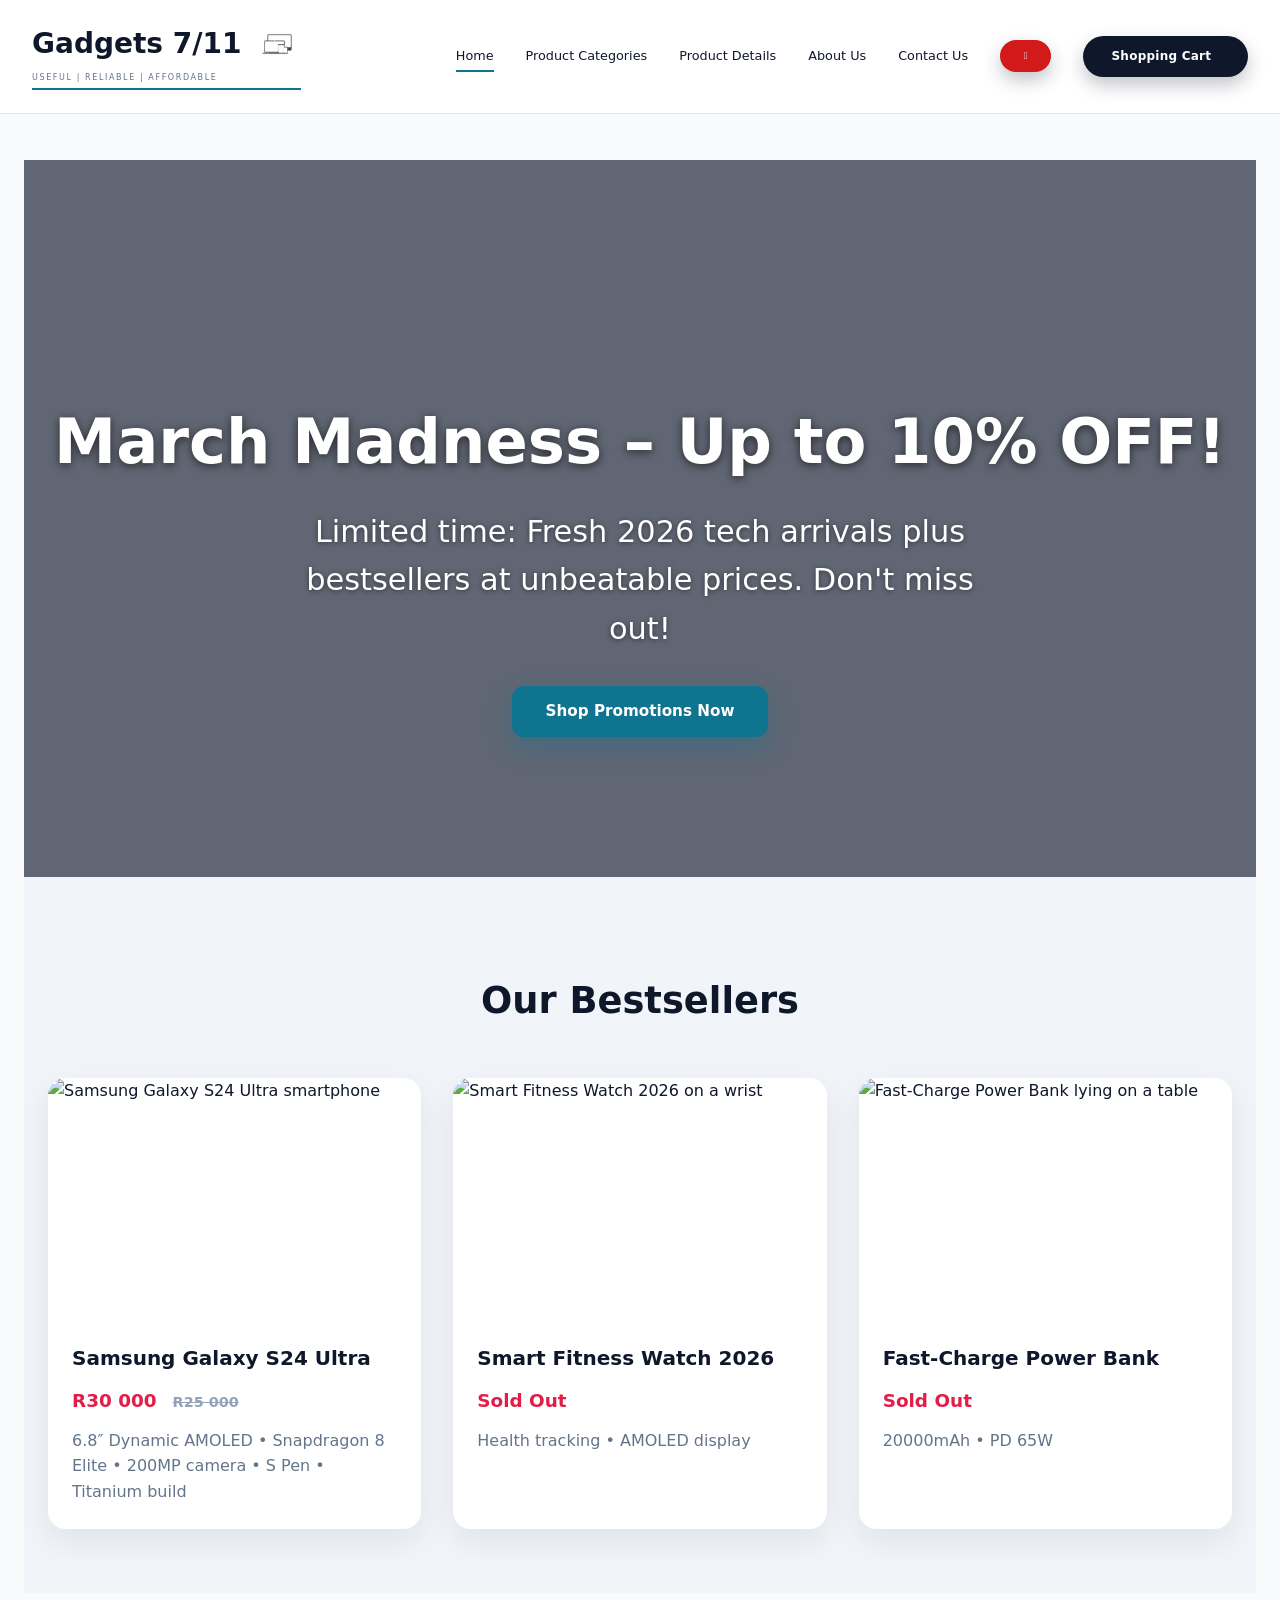
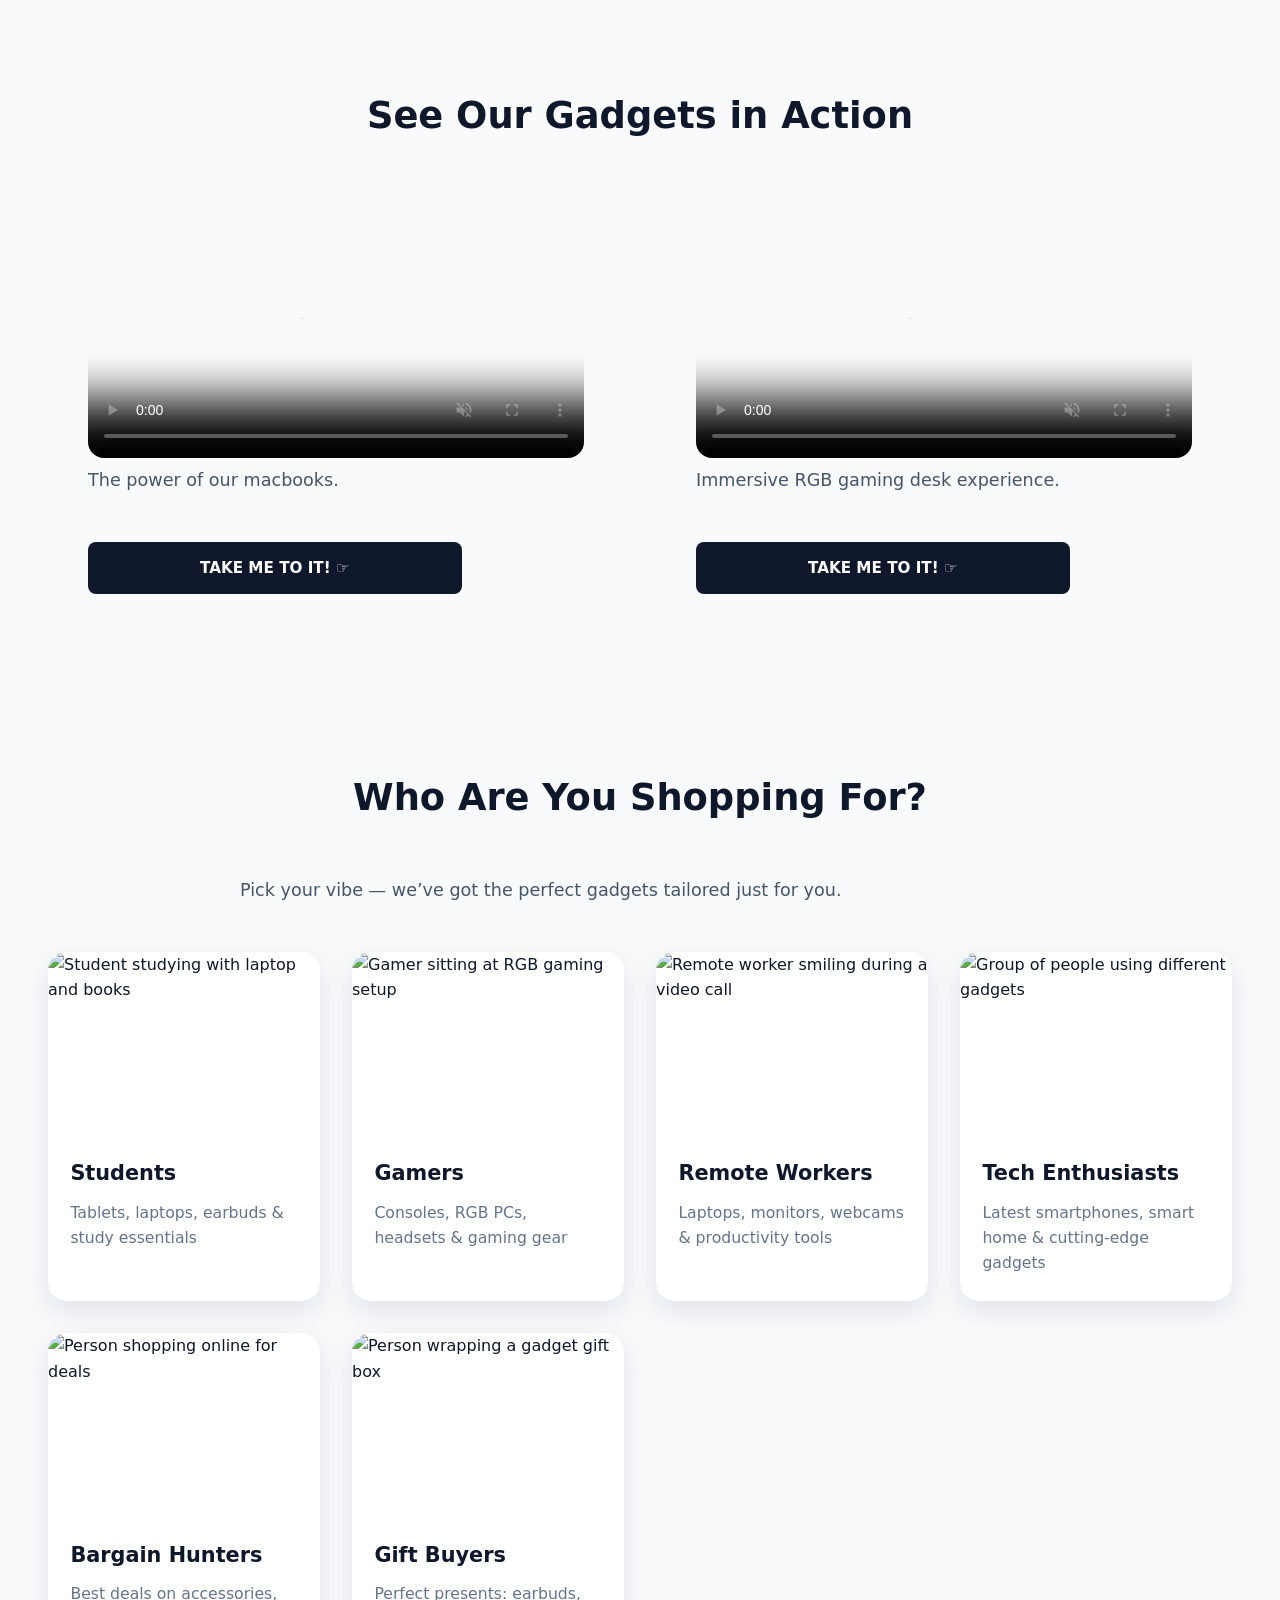
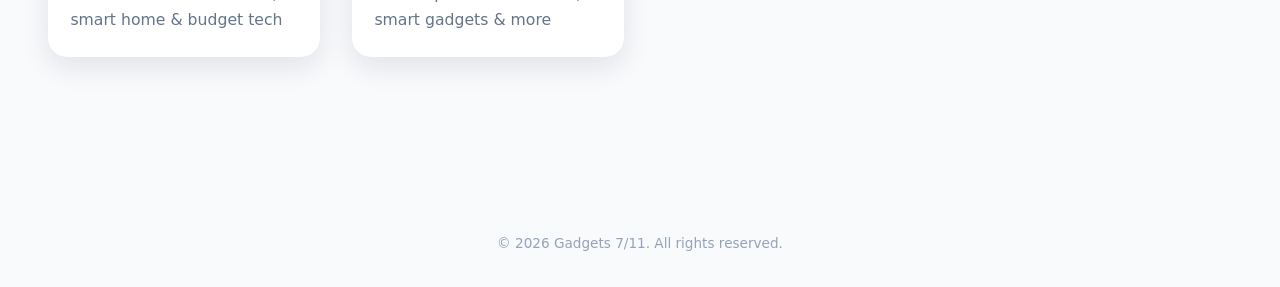
==== index.html @ 29987f08 "fixed minor inconsitencies pointer out by the tutor" ====
<!DOCTYPE html>
<html lang="en">
<head>
    <meta charset="UTF-8">
    <meta name="viewport" content="width=device-width, initial-scale=1.0">
    <title>Gadgets 7/11 - Home</title>
    <link rel="stylesheet" href="styles.css">
    <link rel="stylesheet" href="https://cdnjs.cloudflare.com/ajax/libs/font-awesome/7.0.1/css/all.min.css" crossorigin="anonymous" referrerpolicy="no-referrer" />
</head>
<body class="page-with-fixed-header">

    <!-- Header with styled navigation -->
    <header class="site-header">
        <div class="site-header-inner">
            <div>
                <a href="index.html" class="nav-link nav-link--active">
                <h1 class="logo-title">
                    Gadgets 7/11
                    <img src="—Pngtree—gadget icon graphic design template_3790049.png" 
                         alt="Gadgets 7/11 logo" 
                         class="logo">
                </h1>
                <p class="logo-tagline">
                    USEFUL | RELIABLE | AFFORDABLE
                </p>
                </a>
            </div>

            <nav class="main-nav">
                <a href="index.html" class="nav-link nav-link--active">
                    Home
                </a>
                <a href="productcat.html" class="nav-link">
                    Product Categories
                </a>
                <a href="productdetails.html" class="nav-link">
                    Product Details
                </a>
                <a href="aboutus.html" class="nav-link">
                    About Us
                </a>
                <a href="contactus.html" class="nav-link">
                    Contact Us
                </a>
                <a  href="wishlist.html" class="nav-link nav-link--secondary"><i class="fa-solid fa-heart wishlist-heart active"></i>&nbsp;&nbsp;
               </a>
                <a href="shoppingcart.html" class="nav-link nav-link--primary">
                    Shopping Cart <i class="fa-solid fa-cart-shopping"></i>
                </a>
             
            </nav>
        </div>
    </header>

    <main>
        <!-- Hero Banner – March Madness Promotion -->
        <section class="hero">
            <h1 class="hero-title">
                March Madness – Up to 10% OFF!
            </h1>
            <p class="hero-text">
                Limited time: Fresh 2026 tech arrivals plus bestsellers at unbeatable prices. Don't miss out!
            </p>
            <a href="productcat.html" class="btn btn-primary">
                Shop Promotions Now
            </a>
        </section>

        <!-- Bestsellers Section -->
        <section class="section section--muted" aria-labelledby="bestsellers-heading">
            <div class="page-centered">
                <h2 id="bestsellers-heading" class="section-title">
                    Our Bestsellers
                </h2>

                <div class="card-grid">
                    <!-- Samsung Galaxy S24 Ultra -->
                    <a href="productdetails.html#smartphones-tablets" class="product-card">
                        <div class="product-card__image">
                            <img src="https://images.unsplash.com/photo-1610945415295-d9bbf067e59c?w=800" 
                                 alt="Samsung Galaxy S24 Ultra smartphone">
                        </div>
                        <div class="product-card__body">
                            <h3 class="product-card__title">Samsung Galaxy S24 Ultra</h3>
                            <p class="product-card__price">
                                R30 000 <span>R25 000</span>
                            </p>
                            <p class="description">6.8″ Dynamic AMOLED • Snapdragon 8 Elite • 200MP camera • S Pen • Titanium build</p>
                        </div>
                    </a>

                    <!-- Smart Fitness Watch 2026 -->
                    <a href="productdetails.html#smartphones-tablets" class="product-card">
                        <div class="product-card__image">
                            <img src="https://cdn.thewirecutter.com/wp-content/media/2025/11/BEST-SMARTWATCHES-3x2-1.jpg?auto=webp&quality=75&crop=16:9,smart&width=1024" 
                                 alt="Smart Fitness Watch 2026 on a wrist">
                        </div>
                        <div class="product-card__body">
                            <h3 class="product-card__title">Smart Fitness Watch 2026</h3>
                            <p class="product-card__price">Sold Out</p>
                            <p class="description">Health tracking • AMOLED display</p>
                        </div>
                    </a>

                    <!-- Fast-Charge Power Bank -->
                    <a href="productdetails.html#ComputerAcc" class="product-card">
                        <div class="product-card__image">
                            <img src="https://m.media-amazon.com/images/I/41573wzaT3L.jpg_BO30,255,255,255_UF750,750_SR1910,1000,0,C_QL100_.jpg" 
                                 alt="Fast-Charge Power Bank lying on a table">
                        </div>
                        <div class="product-card__body">
                            <h3 class="product-card__title">Fast-Charge Power Bank</h3>
                            <p class="product-card__price">Sold Out</p>
                            <p class="description">20000mAh • PD 65W</p>
                        </div>
                    </a>
                </div>
            </div>
        </section>

        <!-- Home page videos s-->
        <section class="section" aria-labelledby="videos-heading">
            <div class="page-centered">
                <h2 id="videos-heading" class="section-title">See Our Gadgets in Action</h2>
                <div class="home-videos">
                    <figure>
                        <video controls autoplay muted poster="media/Screenshot 2026-03-13 at 11.58.54.png">
                            <source src="media/videoplayback.mp4" type="video/mp4">
                            Your browser does not support the video tag.
                        </video>
                        <figcaption class="cap-description">
                            The power of our macbooks.
                        </figcaption>

                          <a href="productdetails.html#ComputerAcc" class="btn btn-dark">TAKE ME TO IT! &#9758</a>
                      
                    </figure>

                    <figure>
                        <video controls autoplay muted poster="media/Screenshot 2026-03-13 at 13.06.23.png">
                            <source src="media/Gaming Setup _ Room Tour! - 2023 - Ultimate Small Room Setup!.mp4" type="video/mp4">
                            Your browser does not support the video tag.
                        </video>
                        <figcaption class="cap-description">
                            Immersive RGB gaming desk experience.
                        </figcaption>

                          <a href="productdetails.html#gaming" class="btn btn-dark">TAKE ME TO IT! &#9758</a>

                    </figure>
                </div>
            </div>
        </section>

        <!-- Who Are You Shopping For? -->
        <section class="section" aria-labelledby="audience-heading">
            <div class="page-centered">
                <h2 id="audience-heading" class="section-title">
                    Who Are You Shopping For?
                </h2>
                <p class="cap-description">
                    Pick your vibe — we’ve got the perfect gadgets tailored just for you.
                </p>

                <div class="audience-grid">
                    <!-- Students -->
                    <a href="productdetails.html#smartphones-tablets" class="audience-card">
                        <div class="audience-card__image">
                            <img src="https://thumbs.dreamstime.com/b/young-man-studying-reading-books-table-dorm-room-showing-victory-gesture-two-fingers-copy-space-268077621.jpg" 
                                 alt="Student studying with laptop and books">
                        </div>
                        <div class="audience-card__body">
                            <h3 class="audience-card__title">Students</h3>
                            <p class="audience-card__text">Tablets, laptops, earbuds & study essentials</p>
                        </div>
                    </a>

                    <!-- Gamers -->
                    <a href="productdetails.html#gaming" class="audience-card">
                        <div class="audience-card__image">
                            <img src="https://c8.alamy.com/comp/2JBR768/[base64].jpg" 
                                 alt="Gamer sitting at RGB gaming setup">
                        </div>
                        <div class="audience-card__body">
                            <h3 class="audience-card__title">Gamers</h3>
                            <p class="audience-card__text">Consoles, RGB PCs, headsets & gaming gear</p>
                        </div>
                    </a>

                    <!-- Remote Workers -->
                    <a href="productdetails.html#ComputerAcc" class="audience-card">
                        <div class="audience-card__image">
                            <img src="https://assets.newsweek.com/wp-content/uploads/2025/08/2217664-man-smiling-during-video-call-laptop.jpg?w=1600&quality=80&webp=1" 
                                 alt="Remote worker smiling during a video call">
                        </div>
                        <div class="audience-card__body">
                            <h3 class="audience-card__title">Remote Workers</h3>
                            <p class="audience-card__text">Laptops, monitors, webcams & productivity tools</p>
                        </div>
                    </a>

                    <!-- Tech Enthusiasts -->
                    <a href="productcat.html" class="audience-card">
                        <div class="audience-card__image">
                            <img src="https://thumbs.dreamstime.com/b/modern-gadgets-our-life-innovative-technologies-close-up-people-holding-mobile-phones-their-hands-using-72510309.jpg" 
                                 alt="Group of people using different gadgets">
                        </div>
                        <div class="audience-card__body">
                            <h3 class="audience-card__title">Tech Enthusiasts</h3>
                            <p class="audience-card__text">Latest smartphones, smart home & cutting-edge gadgets</p>
                        </div>
                    </a>

                    <!-- Bargain Hunters -->
                    <a href="productdetails.html" class="audience-card">
                        <div class="audience-card__image">
                            <img src="https://www.moneytalksnews.com/workers/images/width=1920/wp-content/uploads/2024/06/15111333/shutterstock_2442743507-scaled.jpg?s=291a71a20359be228878ae9280af3848cf173ead15a5da9ec8d0cd42fe97ee56" 
                                 alt="Person shopping online for deals">
                        </div>
                        <div class="audience-card__body">
                            <h3 class="audience-card__title">Bargain Hunters</h3>
                            <p class="audience-card__text">Best deals on accessories, smart home & budget tech</p>
                        </div>
                    </a>

                    <!-- Gift Buyers -->
                    <a href="productdetails.html" class="audience-card">
                        <div class="audience-card__image">
                            <img src="https://helios-i.mashable.com/imagery/articles/04niZvPPUTSkl0xHxSm1xnR/hero-image.fill.size_1248x702.v1734049330.jpg" 
                                 alt="Person wrapping a gadget gift box">
                        </div>
                        <div class="audience-card__body">
                            <h3 class="audience-card__title">Gift Buyers</h3>
                            <p class="audience-card__text">Perfect presents: earbuds, smart gadgets & more</p>
                        </div>
                    </a>
                </div>
            </div>
        </section>
    </main>

    <footer>
        &copy; 2026 Gadgets 7/11. All rights reserved.
    </footer>
</body>
</html>
---- styles.css ----
/* 
   Gadgets 7/11 – Global Styles (Tutorial 3)
   External CSS for layout, typography, navigation, product grids,
   wishlist prototype and contact form.
*/

/* ---------- Base layout & typography ---------- */

*,
*::before,
*::after {
  box-sizing: border-box;
}

/* --------- Wishlist Styling -------------------*/
.heart{
  font-size: 28px; 
  color: red; 
  cursor: pointer;
}
/*<a class="heart">
               
               </a>*/


body {
  margin: 0;
  padding: 0;
  font-family: "Manrope", -apple-system, BlinkMacSystemFont, system-ui,
    sans-serif;
  background-color: #f8fafc;
  color: #0f172a;
  line-height: 1.6;
}

img {
  max-width: 100%;
  display: block;
}

a {
  color: inherit;
}

main {
  padding: 4rem 1.5rem 5rem;
}

.page-centered {
  max-width: 1280px;
  margin: 0 auto;
}

/* ---------- Header & navigation ---------- */


.site-header {
  position: fixed;
  top: 0;
  left: 0;
  right: 0;
  background: rgba(255, 255, 255, 0.94);
  backdrop-filter: blur(12px);
  -webkit-backdrop-filter: blur(12px);
  border-bottom: 1px solid #e2e8f0;
  z-index: 1000;
}

.site-header-inner {
  max-width: 1280px;
  margin: 0 auto;
  padding: 1.25rem 2rem;
  display: flex;
  justify-content: space-between;
  align-items: center;
}

.logo{
  height:48px;
}

.logo-title {
  display: flex;
  align-items: center;
  gap: 0.75rem;
  margin: 0;
  font-size: 1.75rem;
}

.logo-tagline {
  font-size: 0.50rem;
  color: #64748b;
  letter-spacing: 0.2em;
  font-weight: 500;
  margin-top: 0.25rem;
}

.main-nav {
  display: flex;
  align-items: center;
  gap: 2rem;
}

.nav-link {
  position: relative;
  text-decoration: none;
  font-weight: 400;
  font-size: 0.80rem;
  color: #0f172a;
  transition: color 0.25s ease;
}

.nav-link::after {
  content: "";
  position: absolute;
  left: 0;
  bottom: -0.35rem;
  width: 0;
  height: 2px;
  background: #0e7490;
  transition: width 0.25s ease;
}

.nav-link:hover {
  color: #0e7490;
}

.nav-link:hover::after,
.nav-link--active::after {
  width: 100%;
}

.nav-link--primary {
  padding: 0.7rem 1.8rem;
  border-radius: 999px;
  background: #0f172a;
  color: #ffffff;
  font-weight: 600;
  font-size: 12px;
  letter-spacing: 0.02em;
  display: inline-flex;
  align-items: center;
  text-decoration: none;
  box-shadow: 0 8px 18px rgba(15, 23, 42, 0.25);
}

.nav-link--primary i {
  margin-left: 0.5rem;
}

.nav-link--primary:hover {
  background: #020617;
}

.page-with-fixed-header {
  padding-top: 96px;
}


.nav-link--secondary {
  padding: 0.5rem 1rem 0.5rem 1rem;
  border-radius: 999px;
  background: rgb(211, 26, 26);
  color: #ffffff;
  font-weight: 600;
  font-size: 10px;
  align-items: center;
  text-decoration: none;
  box-shadow: 0 8px 18px rgba(15, 23, 42, 0.25);
}

.nav-link--secondary i {
  margin-left: 0.5rem;
}

.nav-link--secondary:hover {
  background:rgb(255, 126, 126) ;
}

.page-with-fixed-header {
  padding-top: 96px;
}
/* ---------- Buttons & badges ---------- */

.btn {
  display: inline-block;
  padding: 0.85rem 2.1rem;
  border-radius: 0.75rem;
  border: none;
  font-weight: 600;
  font-size: 0.95rem;
  cursor: pointer;
  text-decoration: none;
  transition: background 0.25s ease, transform 0.15s ease,
    box-shadow 0.25s ease;
}

.btn-primary {
  background: #0e7490;
  color: #ffffff;
  box-shadow: 0 10px 24px rgba(14, 116, 144, 0.4);
}

.btn-primary:hover {
  background: #0369a1;
  transform: translateY(-1px);
}

.btn-secondary {
  background: #0f172a;
  color: #ffffff;
}

.btn-secondary:hover {
  background: #020617;
}

/* ---------- Home page: hero, bestsellers, audience ---------- */

.description{
  color:#64748b;
  margin:0;
}

.cap-description{
  font-size:1.1rem;
   color:#475569; 
   margin-bottom:3rem; 
   max-width:800px; 
   margin-left:auto; 
   margin-right:auto;

}

.hero {
  text-align: center;
  color: #ffffff;
  padding: 180px 1.6rem 140px;
  background: linear-gradient(rgba(15, 23, 42, 0.65), rgba(15, 23, 42, 0.65)),
  
    url("https://thumbs.dreamstime.com/b/futuristic-digital-shopping-concept-neon-percent-symbol-high-tech-store-image-generated-using-ai-402619618.jpg")
      center / cover no-repeat;
}

.hero-title {
  font-size: 3.9rem;
  margin-bottom: 1rem;
  font-weight: 800;
  text-shadow: 0 2px 10px rgba(0, 0, 0, 0.6);
}

.hero-text {
  max-width: 44rem;
  margin: 0 auto 2rem;
  font-size: 1.9rem;
  text-shadow: 0 1px 5px rgba(0, 0, 0, 0.5);
}

.section {
  padding: 4rem 1.5rem;
}

.section--muted {
  background: #f1f5f9;
}

.section-title {
  font-size: 2.3rem;
  text-align: center;
  margin-bottom: 3rem;
  font-weight: 700;
}

.card-grid {
  display: grid;
  grid-template-columns: repeat(auto-fit, minmax(260px, 1fr));
  gap: 2rem;
}

.product-card {
  background: #ffffff;
  border-radius: 1.1rem;
  overflow: hidden;
  box-shadow: 0 12px 32px rgba(15, 23, 42, 0.08);
  display: flex;
  flex-direction: column;
  text-decoration: none;
  color: inherit;
  transition: transform 0.3s ease, box-shadow 0.3s ease;
}

.product-card:hover {
  transform: translateY(-6px);
  box-shadow: 0 18px 40px rgba(15, 23, 42, 0.18);
}

.product-card__image {
  height: 240px;
  overflow: hidden;
}

.product-card__image img {
  width: 100%;
  height: 100%;
  object-fit: cover;
  transition: transform 0.35s ease;
}

.product-card:hover .product-card__image img {
  transform: scale(1.05);
}

.product-card__body {
  padding: 1.5rem;
}

.product-card__title {
  font-size: 1.25rem;
  margin: 0 0 0.5rem;
}

.product-card__price {
  padding: bottom(50rem);
  font-size: 1.15rem;
  color: #e11d48;
  font-weight: 700;
  margin: 0.75rem 0;
}

.product-card__price span {
  text-decoration: line-through;
  color: #94a3b8;
  margin-left: 0.6rem;
  font-size: 0.9rem;
}

.audience-grid {
  display: grid;
  grid-template-columns: repeat(auto-fit, minmax(260px, 1fr));
  gap: 2rem;
}

.audience-card {
  background: #ffffff;
  border-radius: 1.2rem;
  overflow: hidden;
  box-shadow: 0 10px 28px rgba(15, 23, 42, 0.1);
  text-decoration: none;
  color: inherit;
  display: block;
  transition: transform 0.3s ease, box-shadow 0.3s ease;
}

.audience-card:hover {
  transform: translateY(-4px);
  box-shadow: 0 18px 40px rgba(15, 23, 42, 0.18);
}

.audience-card__image {
  height: 180px;
  overflow: hidden;
}

.audience-card__image img {
  width: 100%;
  height: 100%;
  object-fit: cover;
  transition: transform 0.35s ease;
}

.audience-card:hover .audience-card__image img {
  transform: scale(1.05);
}

.audience-card__body {
  padding: 1.6rem 1.4rem;
}

.audience-card__title {
  margin: 0 0 0.6rem;
  font-size: 1.3rem;
  color: #0f172a;
}

.audience-card__text {
  margin: 0;
  font-size: 0.98rem;
  color: #64748b;
}

/* ---------- Home page videos ---------- */

.home-videos {
  display: grid;
  grid-template-columns: repeat(auto-fit, minmax(320px, 1fr));
  gap: 2rem;
}

.home-videos video {
  width: 100%;
  border-radius: 1rem;
}

/* ---------- Product category & details grids ---------- */

.category-grid,
.product-detail-grid {
  display: grid;
  grid-template-columns: repeat(auto-fit, minmax(280px, 1fr));
  gap: 1.8rem;
}

/* ---------- Wishlist prototype ---------- */

.wishlist {
  margin-top: 3rem;
  padding: 2rem;
  border-radius: 1.2rem;
  background: #eff6ff;
  border: 1px solid #bfdbfe;
}

.wishlist h2 {
  margin-top: 0;
  margin-bottom: 0.75rem;
}

.wishlist p {
  margin-top: 0;
  margin-bottom: 1.2rem;
  color: #475569;
  font-size: 0.97rem;
}

.wishlist-list {
  list-style: none;
  padding: 0;
  margin: 0 0 1.2rem;
}

.wishlist-list li {
  margin-bottom: 0.6rem;
  font-size: 0.95rem;
}

.wishlist-list input[type="checkbox"] {
  margin-right: 0.5rem;
}

/* ---------- Contact page ---------- */

.contact-layout {
  max-width: 1100px;
  margin: 0 auto;
  padding: 3rem 1.5rem 4rem;
  display: grid;
  grid-template-columns: minmax(0, 1.4fr) minmax(0, 1.2fr);
  gap: 2.5rem;
}

.contact-card {
  background: #ffffff;
  padding: 2rem;
  border-radius: 1rem;
  box-shadow: 0 10px 28px rgba(15, 23, 42, 0.08);
}

.form-field {
  margin-bottom: 1rem;
}

.form-field label {
  display: block;
  font-size: 0.9rem;
  margin-bottom: 0.35rem;
  color: #64748b;
}

.form-field input,
.form-field textarea {
  width: 100%;
  padding: 0.7rem 0.8rem;
  border-radius: 0.6rem;
  border: 1px solid #e2e8f0;
  font-family: inherit;
  font-size: 0.95rem;
  outline: none;
  transition: border-color 0.25s ease, box-shadow 0.25s ease;
}

.form-field input:focus,
.form-field textarea:focus {
  border-color: #0e7490;
  box-shadow: 0 0 0 1px #0e7490;
}

.form-field textarea {
  resize: vertical;
  min-height: 120px;
}

/* ---------- Shopping cart & checkout ---------- */

.cart-product {
  display: none;
}

.cart-product:target {
  display: block;
}

.cart-product:target ~ .empty-cart {
  display: none;
}

.cart-page {
  max-width: 900px;
  margin: 0 auto;
  padding: 3rem 1.5rem 4rem;
}

.cart-heading {
  text-align: center;
  margin-bottom: 2.5rem;
}

.cart-product-card {
  background: #ffffff;
  padding: 1.5rem;
  border-radius: 0.9rem;
  box-shadow: 0 4px 16px rgba(15, 23, 42, 0.08);
  display: flex;
  gap: 1rem;
  align-items: center;
  margin-bottom: 1.25rem;
}

.cart-summary {
  background: #ffffff;
  padding: 2rem;
  border-radius: 0.9rem;
  box-shadow: 0 4px 16px rgba(15, 23, 42, 0.08);
}

.cart-summary-row {
  display: flex;
  justify-content: space-between;
  margin-bottom: 0.6rem;
}

.cart-summary-total {
  display: flex;
  justify-content: space-between;
  font-weight: 700;
  font-size: 1.3rem;
  margin-top: 1rem;
  margin-bottom: 1.5rem;
}

.cart-info-box {
  background: #f1f5f9;
  padding: 1.2rem;
  border-radius: 0.8rem;
  margin-top: 1.2rem;
}

.empty-cart-box {
  background: #ffffff;
  padding: 3rem 2rem;
  border-radius: 1rem;
  text-align: center;
  box-shadow: 0 4px 16px rgba(15, 23, 42, 0.08);
}

/* ---------- Order confirmation ---------- */

.confirmation-wrapper {
  max-width: 520px;
  margin: 0 auto;
  padding: 2.5rem 1.5rem 4rem;
}

.confirmation-card {
  background: #ffffff;
  padding: 2.5rem;
  border-radius: 1rem;
  text-align: center;
  box-shadow: 0 4px 20px rgba(15, 23, 42, 0.08);
}

/* ---------- About page ---------- */

.about-wrapper {
  max-width: 1100px;
  margin: 0 auto;
  padding: 3rem 1.5rem 4rem;
}

.about-card {
  background: #ffffff;
  padding: 2rem;
  border-radius: 1rem;
  box-shadow: 0 10px 28px rgba(15, 23, 42, 0.08);
}

/* ───────────────────────────────────────────────
   Product Detail Page – Specific Overrides & New Components
   ─────────────────────────────────────────────── */

.section-detail {
  padding: 4rem 2rem 6rem;
}

.section-title-large {
  font-size: 2.5rem;
  text-align: center;
  margin-bottom: 3rem;
  font-weight: 700;
  color: #0f172a;
}

/* More specific product card for detail view */
.product-detail-card {
  background: #ffffff;
  border-radius: 1.25rem;           /* ≈20px */
  overflow: hidden;
  box-shadow: 0 12px 32px rgba(15, 23, 42, 0.08);
  transition: transform 0.3s ease, box-shadow 0.3s ease;
  display: flex;
  flex-direction: column;
}

.product-detail-card:hover {
  transform: translateY(-8px);
  box-shadow: 0 20px 48px rgba(15, 23, 42, 0.14);
}

.product-detail-card__image {
  width: 100%;
  height: 260px;
  overflow: hidden;
}

.product-detail-card__image img {
  width: 100%;
  height: 100%;
  object-fit: cover;
}

.product-detail-card__body {
  padding: 1.75rem 2rem;
  flex: 1;
  display: flex;
  flex-direction: column;
}

.product-detail-card__title {
  font-size: 1.5rem;
  margin-bottom: 0.75rem;
  color: #0f172a;
}

.product-detail-card__description {
  font-size: 0.95rem;
  color: #475569;
  margin-bottom: 1rem;
  flex: 1;
}

.product-detail-card__price {
  padding-bottom:1rem;
  font-size: 1.4rem;
  font-weight: 700;
  color: #0e7490;
  margin: 1rem 0;
}

/* Reviews block */
.product-reviews {
  margin: 1.25rem 0;
  font-size: 0.92rem;
  border-top: 1px solid #e2e8f0;
  padding-top: 1.25rem;
  height: 17rem;
}

.reviews-title {
  font-size: 1.1rem;
  color: #0f172a;
  margin-bottom: 0.75rem;
}

.stars {
  color: #f59e0b;
  margin-bottom: 0.75rem;
  font-size: 1rem;
}

.review {
  margin: 0.75rem 0;
  padding-left: 1rem;
  border-left: 3px solid #e2e8f0;
}

.review.positive span:first-child {
  color: #16a34a;
  font-weight: 500;
}

.review.negative span:first-child {
  color: #dc2626;
  font-weight: 500;
}

.review-meta {
  font-size: 0.8rem;
  color: #64748b;
  margin-left: 0.5rem;
  font-style: italic;
}


.button-group {
  display: flex;
  gap: 1rem;                 /* 16px space between buttons – feels balanced */
  flex-wrap: wrap;           /* buttons wrap nicely on mobile */
  align-items: center;       /* vertical alignment if heights differ */
  justify-content:center;
}
/* Dark button variant (matches .nav-link--primary style) */
.btn-dark {
  padding: 0.875rem 7rem 0.875rem 7rem;
  background: #0f172a;
  color: white;
  border: none;
  border-radius: 8px;
  font-weight: 600;
  font-size: 0.95rem;
  cursor: pointer;
  transition: all 0.3s ease;
  text-decoration: none;
  display: inline-block;
  text-align: center;
}

.btn-red{
  align-self: center;
  /* padding: 0.875rem 2rem; */
  padding: 0.875rem 5.5rem 0.875rem 5.5rem;
  background: rgba(252, 15, 15, 0.475);
  color:white;
  border-radius: 8px;
  font-weight: 600;
  font-size: 0.95rem;
  cursor: pointer;
  transition: all 0.3s ease;
  text-decoration: none;
  display: inline-block;
  text-align: center;
  gap:8px;
}

.btn-dark:hover {
  background: #020617;
  background: black;
  transform: translateY(-1px);
}

.btn-red:hover {
  background: rgb(216, 36, 36);
  transform: translateY(-1px);
}
/* Wishlist tip */
.wishlist-tip {
  font-size: 0.9rem;
  color: #64748b;
  margin: 0;
}

/*wishlist button click functionality*/


.wishlist-checkbox {
  position: absolute;
  opacity: 0;
  width: 0;
  height: 0;
}


.wishlist-heart {
  font-family: "Font Awesome 6 Free";
  font-weight: 900;           /* required for solid style */
  transition: color 0.2s, transform 0.2s;
}


.wishlist-heart::before {
  content: "\f08a";           /* fa-regular fa-heart unicode */
  font-weight: 400;           /* regular weight = outline */
  color: white;               /* or currentColor / inherit */
}


.wishlist-checkbox:checked + .btn-red .wishlist-heart::before {
  content: "\f004";           /* fa-solid fa-heart unicode */
  font-weight: 900;
  background: rgb(230, 227, 227);  /* darker red when active */
  color:red;
  transform: scale(1.15);     /* optional pop effect */
}


.wishlist-checkbox:checked + .btn-red {
  background: rgb(230, 227, 227);   /* darker red when active */
  color:red;
}


.wishlist-text-add {
  display: inline;
}
.wishlist-text-remove {
  display: none;
}

.wishlist-checkbox:checked ~ .btn-red .wishlist-text-add {
  display: none;
}
.wishlist-checkbox:checked ~ .btn-red .wishlist-text-remove {
  display: inline;
}

.cart-product-card {
    background: white;
    padding: 20px;
    border-radius: 14px;
    box-shadow: 0 4px 16px rgba(0,0,0,0.08);
    margin-bottom: 25px;
    display: flex;
    gap: 20px;
    align-items: center;
}

.cart-product-image {
    width: 100px;
    height: 100px;
    object-fit: cover;
    border-radius: 10px;
}

.cart-product-info h2 {
    margin: 0;
    font-size: 1.4rem;
}

.cart-product-price {
    color: #0e7490;
    font-weight: bold;
    font-size: 20px;
    margin: 8px 0 0;
}

.cart-summary {
    background: white;
    padding: 30px;
    border-radius: 14px;
    box-shadow: 0 4px 16px rgba(0,0,0,0.08);
}

.cart-summary-row {
    display: flex;
    justify-content: space-between;
    margin-bottom: 10px;
    font-size: 1.1rem;
}

.summary-divider {
    margin: 20px 0;
    border: none;
    border-top: 1px solid #e2e8f0;
}

.cart-summary-total {
    display: flex;
    justify-content: space-between;
    font-weight: bold;
    font-size: 22px;
    margin-bottom: 25px;
}

.cart-info-box {
    background: #f8fafc;
    padding: 20px;
    border-radius: 10px;
    margin-bottom: 25px;
}

.cart-info-box h3 {
    margin-top: 0;
    margin-bottom: 16px;
}

.cart-actions {
    display: flex;
    gap: 12px;
    flex-wrap: wrap;
}

.empty-cart-icon {
    font-size: 50px;
    color: #cbd5e1;
    margin-bottom: 16px;
}

.empty-cart h2 {
    margin: 0.5em 0;
}

.empty-cart p {
    color: #64748b;
    margin-bottom: 1.5rem;
}

/*
   Contact Page – Specific Overrides & Enhancements
   ─────────────────────────────────────────────── */

.contact-title {
  font-size: 2.3rem;
  margin-bottom: 0.75rem;
  color: #0f172a;
  font-weight: 700;
}

.contact-subtitle {
  font-size: 1.02rem;
  color: #64748b;
  margin: 0 0 1.75rem;
  line-height: 1.5;
}

.contact-info {
  margin-bottom: 1rem;
}

.contact-details {
  margin-top: 1.75rem;
  font-size: 0.98rem;
  color: #64748b;
  line-height: 1.7;
}

.contact-details strong {
  color: #0f172a;
  font-weight: 600;
}

.contact-details p {
  margin-bottom: 0.5rem;
}


.form-title {
  font-size: 1.4rem;
  margin-bottom: 1.5rem;
  color: #0f172a;
  font-weight: 600;
}

.contact-card {
  background: #ffffff;
  padding: 2.25rem;         
  border-radius: 1rem;
  box-shadow: 0 10px 28px rgba(15, 23, 42, 0.09);
}

/* better button alignment / full-width feel on mobile */
@media (max-width: 640px) {
  .contact-card .btn {
    width: 100%;
  }
}

/*--------------- Success / Thank-you page styling to show message was recieved-------------------- */
.success-page {
    min-height: 70vh;
    display: flex;
    align-items: center;
    justify-content: center;
    padding: 4rem 1rem;
    text-align: center;
}

.success-message {
    max-width: 600px;
}

.success-icon {
    font-size: 5rem;
    color: #28a745;        
    margin-bottom: 1.5rem;
}

.success-message h1 {
    font-size: 2.8rem;
    margin-bottom: 0.5rem;
    color: #0f172a;  
}

.success-message h2 {
    font-size: 1.6rem;
    margin-bottom: 1.5rem;
    color: #495057;
}

.success-message p {
    font-size: 1.1rem;
    line-height: 1.6;
    margin-bottom: 2rem;
}

.success-actions {
    display: flex;
    flex-wrap: wrap;
    gap: 1rem;
    justify-content: center;
}

.success-actions .btn {
    min-width: 180px;
    padding: 0.9rem 1.8rem;
}

/* ───────────────────────────────────────────────
   About Page – Specific Styles
   ─────────────────────────────────────────────── */

.about-intro {
  margin-bottom: 3rem;
}

.about-title {
  font-size: 2.5rem;
  margin-bottom: 0.75rem;
  color: #0f172a;
  font-weight: 700;
}

.about-subtitle {
  font-size: 1.05rem;
  color: #64748b;
  margin: 0;
  max-width: 640px;
  line-height: 1.5;
}

.about-card-title {
  font-size: 1.5rem;
  margin-bottom: 1rem;
  color: #0f172a;
  font-weight: 700;
}

.about-text {
  font-size: 0.98rem;
  color: #64748b;
  margin: 0 0 1rem;
  line-height: 1.7;
}

/*  make the card slightly more prominent or spacious */
.about-card {
  padding: 2.25rem;           /* a bit more generous than the default 2rem */
  background: #ffffff;
  border-radius: 1rem;
  box-shadow: 0 10px 28px rgba(15, 23, 42, 0.09);
}

/* better readability on narrow screens */
@media (max-width: 640px) {
  .about-title {
    font-size: 2.1rem;
  }
  .about-subtitle {
    font-size: 1rem;
  }
}

/* ───────────────────────────────────────────────
   Checkout / Confirmation Page – Specific Styles
   ─────────────────────────────────────────────── */

.page-heading {
  font-size: 2rem;
  margin-bottom: 1.5rem;
  color: #0f172a;
  text-align: center;
  font-weight: 700;
}

.confirmation-message {
  color: #475569;
  margin-bottom: 1.5rem;   /* slightly more generous spacing */
  font-size: 1.05rem;
  line-height: 1.6;
  text-align: center;
}

.confirmation-card {
  text-align: center;
  padding: 2.5rem 2rem;
}

/*  make the button more prominent */
.confirmation-card .btn-primary {
  font-size: 1.05rem;
  padding: 1rem 2.5rem;
  min-width: 220px;
}

/* subtle emphasis on mobile */
@media (max-width: 640px) {
  .page-heading {
    font-size: 1.8rem;
  }
  .confirmation-card {
    padding: 2rem 1.5rem;
  }
}

/* ───────────────────────────────────────────────
   Order Confirmation Page – Specific Styles
   ─────────────────────────────────────────────── */

.confirmation-success {
  text-align: center;
  padding: 3rem 2rem;
}

.success-icon {
  font-size: 4rem;
  color: #0e7490;
  margin-bottom: 1.25rem;
  display: block;
}

.confirmation-title {
  font-size: 1.5rem;
  margin-bottom: 0.75rem;
  color: #0f172a;
  font-weight: 700;
}

.confirmation-message {
  color: #475569;
  margin-bottom: 2rem;
  font-size: 1.05rem;
  line-height: 1.6;
  max-width: 480px;
  margin-left: auto;
  margin-right: auto;
}


.confirmation-success {
  background: #ffffff;
  border: 1px solid #e2e8f0;
  border-radius: 1rem;
  box-shadow: 0 10px 28px rgba(15, 23, 42, 0.06);
}

/* larger / more prominent button */
.confirmation-success .btn-primary {
  padding: 1rem 2.5rem;
  font-size: 1.05rem;
  min-width: 220px;
}

/* Responsive adjustment */
@media (max-width: 640px) {
  .success-icon {
    font-size: 3.5rem;
  }
  .confirmation-title {
    font-size: 1.4rem;
  }
  .confirmation-message {
    font-size: 1rem;
  }
}

/* ---------- Footer ---------- */

footer {
  padding: 2rem 1.5rem;
  text-align: center;
  font-size: 0.85rem;
  color: #94a3b8;
}
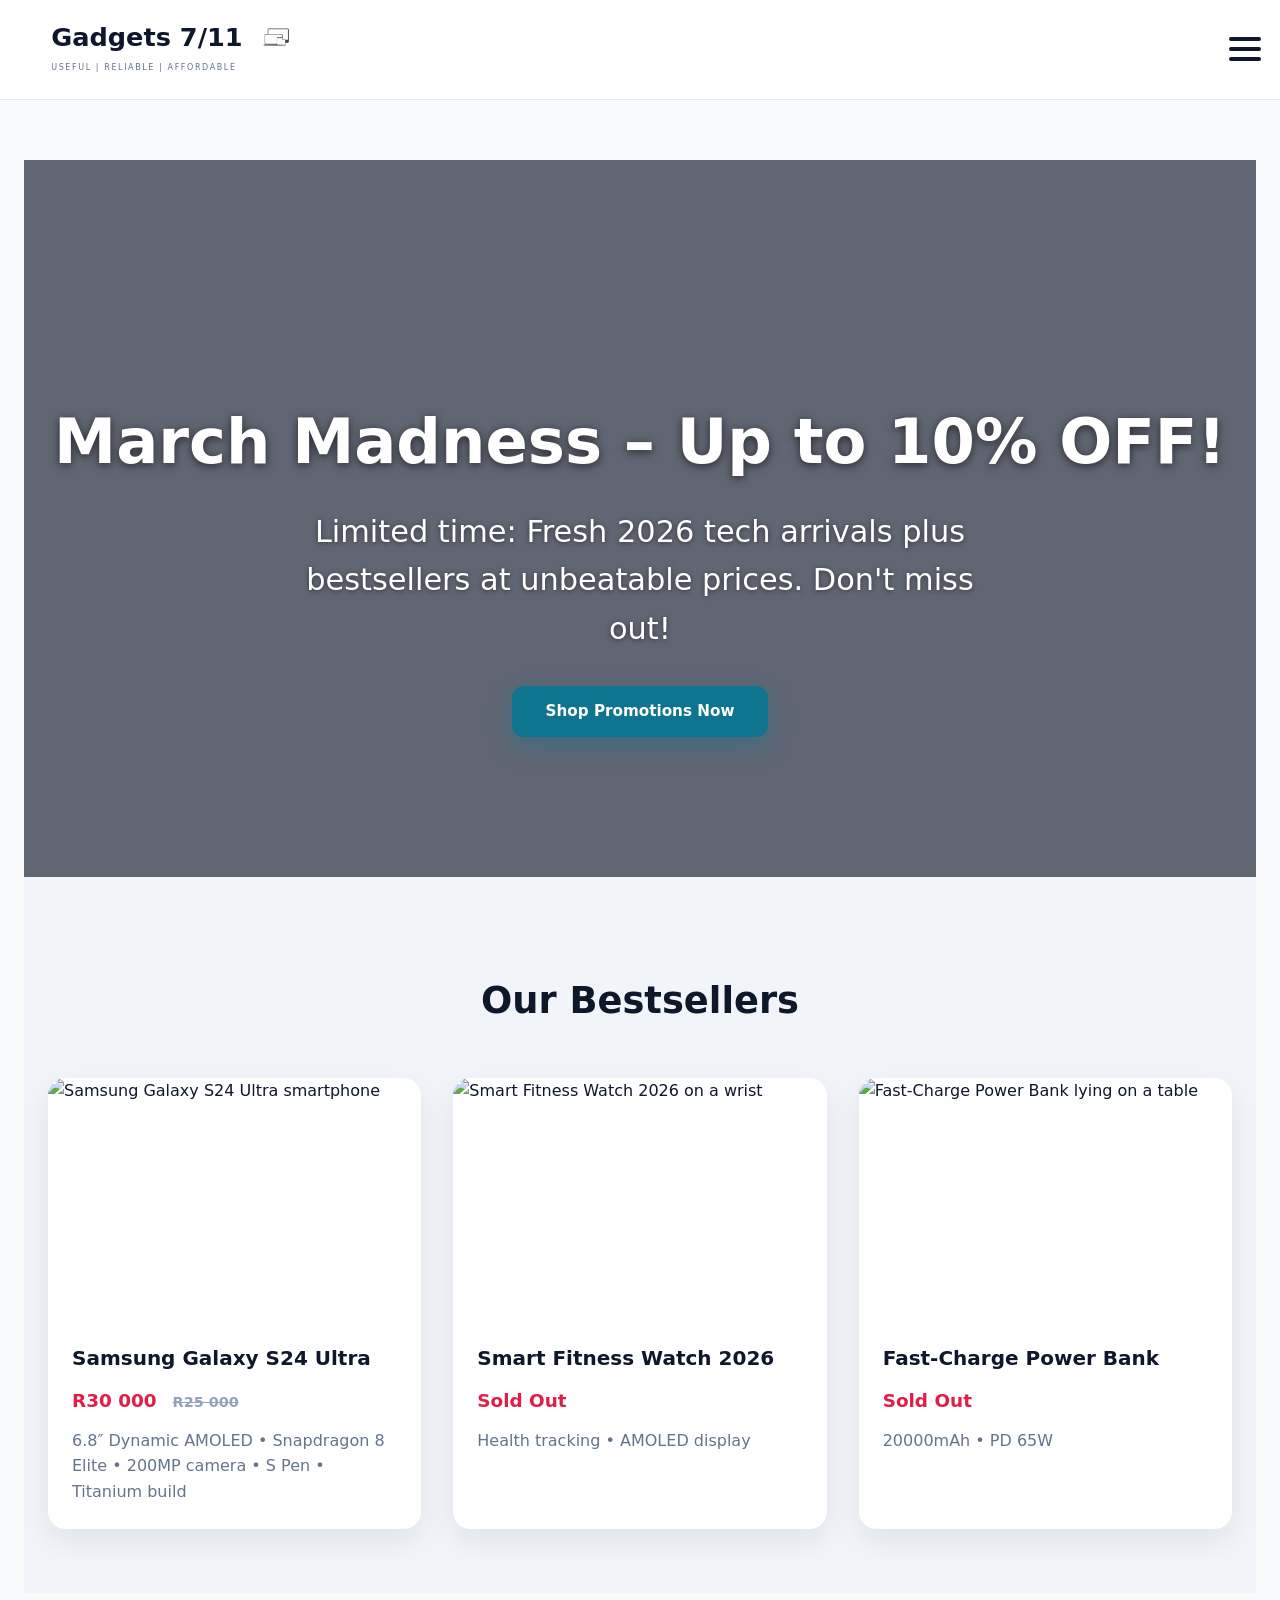
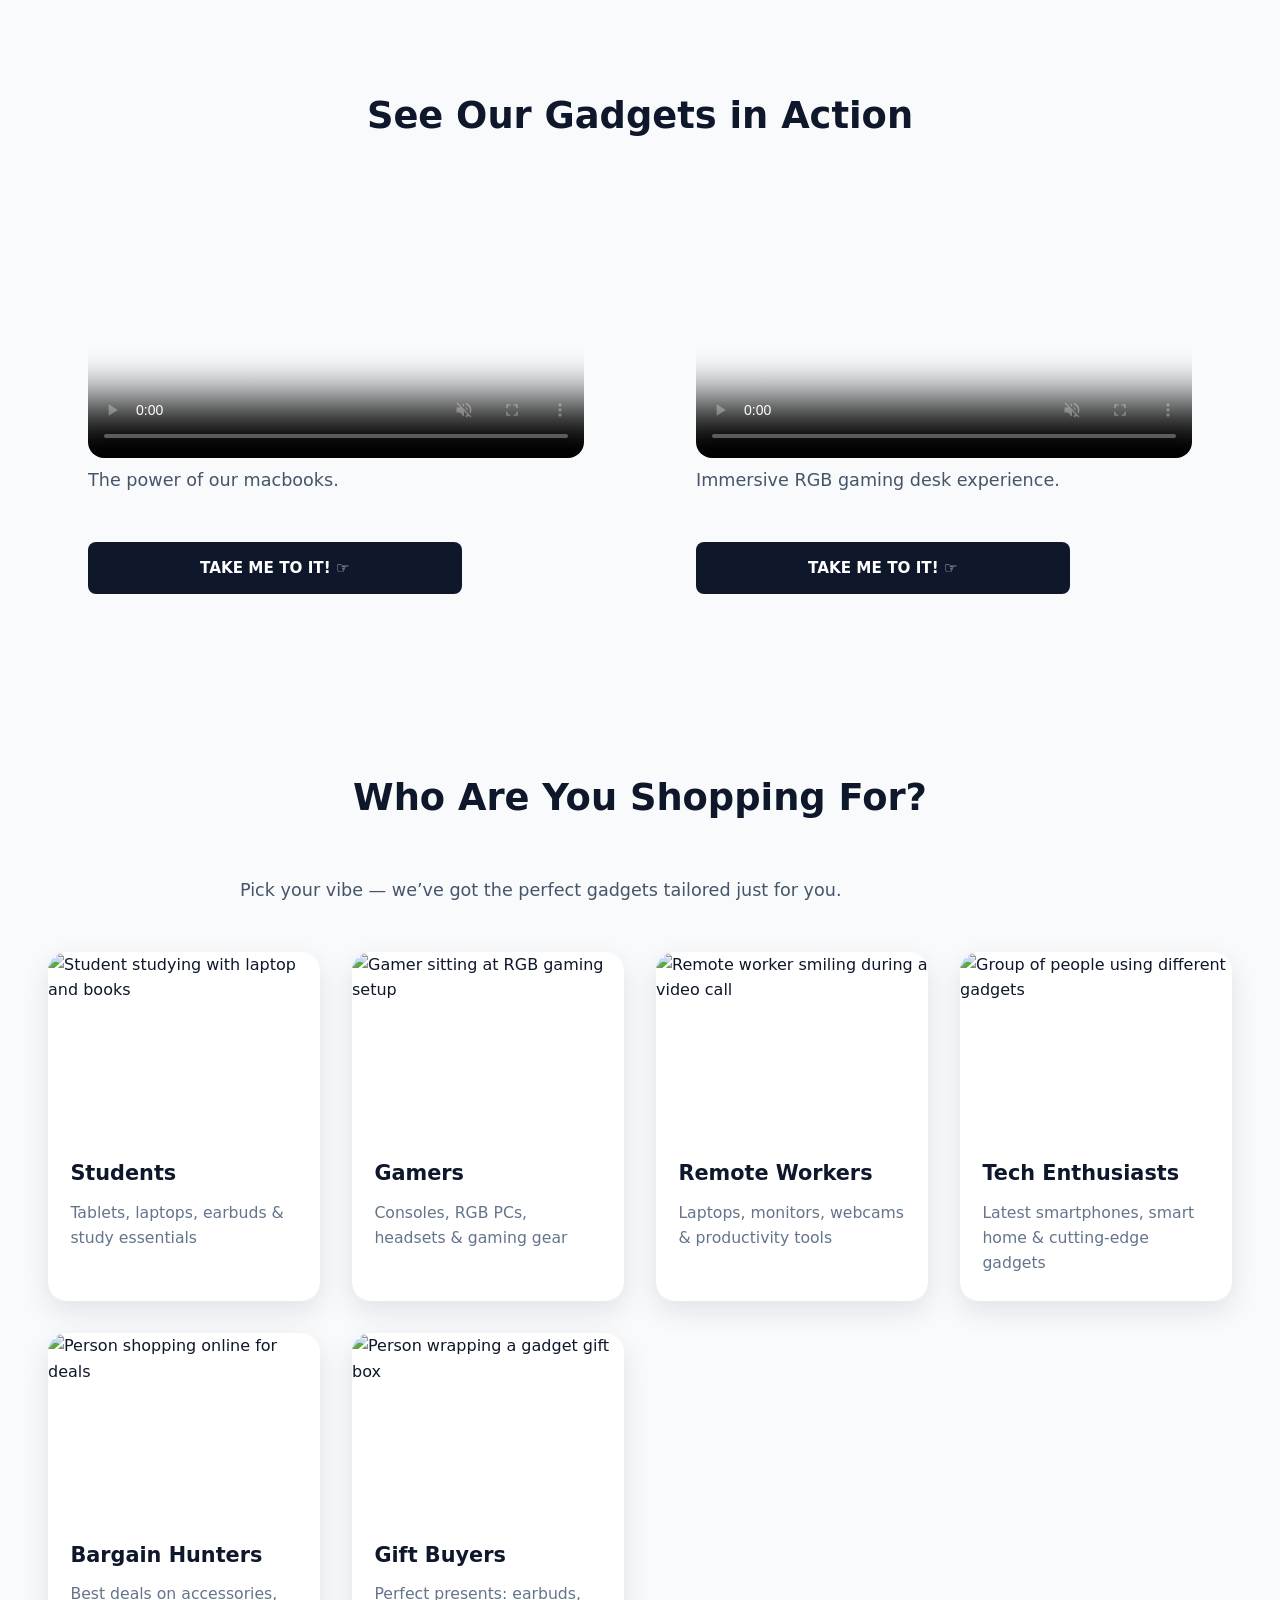
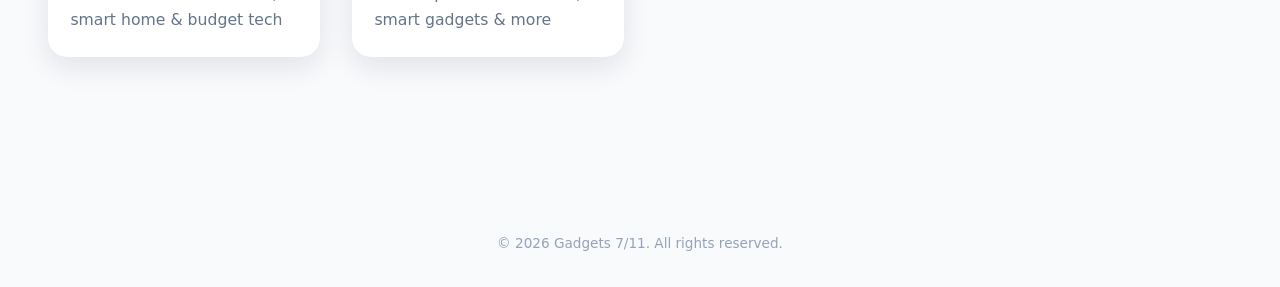
==== commit 4832fdea: "fixed a few inconsistencies and improved responsiveness" ====
--- a/index.html
+++ b/index.html
@@ -13,7 +13,7 @@
     <header class="site-header">
         <div class="site-header-inner">
             <div>
-                <a href="index.html" class="nav-link nav-link--active">
+                <a href="index.html" class="nav-link nav-link-logo--active">
                 <h1 class="logo-title">
                     Gadgets 7/11
                     <img src="—Pngtree—gadget icon graphic design template_3790049.png" 
@@ -25,6 +25,16 @@
                 </p>
                 </a>
             </div>
+
+             <!-- Hidden checkbox for toggle -->
+            <input type="checkbox" id="menu-toggle" class="menu-toggle">
+
+            <!-- Hamburger icon (clickable label) -->
+            <label for="menu-toggle" class="hamburger" aria-label="Toggle navigation menu">
+                <span></span>
+                <span></span>
+                <span></span>
+            </label>
 
             <nav class="main-nav">
                 <a href="index.html" class="nav-link nav-link--active">
--- a/styles.css
+++ b/styles.css
@@ -99,15 +99,37 @@
   display: flex;
   align-items: center;
   gap: 2rem;
+  margin-right:-5rem;
 }
 
 .nav-link {
   position: relative;
   text-decoration: none;
-  font-weight: 400;
+  font-weight: 500;
   font-size: 0.80rem;
   color: #0f172a;
   transition: color 0.25s ease;
+}
+
+.nav-link-logo {
+  position: relative;
+  text-decoration: none;
+  font-weight: 500;
+  font-size: 0.80rem;
+  color: #0f172a;
+  transition: color 0.25s ease;
+}
+
+
+.nav-link-logo::after {
+  content: "";
+  position: absolute;
+  left: 0;
+  bottom: -0.35rem;
+  width: 0;
+  height: 2px;
+  background: #0e7490;
+  transition: width 0.25s ease;
 }
 
 .nav-link::after {
@@ -1199,3 +1221,226 @@
   color: #94a3b8;
 }
 
+/* ───────────────────────────────────────────────
+   RESPONSIVE HAMBURGER MENU
+   ─────────────────────────────────────────────── */
+
+/* Hide the actual checkbox */
+.menu-toggle {
+  display: none;
+}
+
+/* Hamburger icon styling */
+.hamburger {
+  display: none;                    /* hidden on desktop */
+  flex-direction: column;
+  justify-content: space-between;
+  width: 32px;
+  height: 24px;
+  cursor: pointer;
+  z-index: 1100;
+}
+
+.hamburger span {
+  width: 100%;
+  height: 4px;
+  background-color: #0f172a;
+  border-radius: 2px;
+  transition: all 0.35s ease;
+}
+
+/* Transform to X when open */
+.menu-toggle:checked + .hamburger span:nth-child(1) {
+  transform: rotate(45deg) translate(8px, 8px);
+}
+.menu-toggle:checked + .hamburger span:nth-child(2) {
+  opacity: 0;
+  transform: translateX(-20px);
+}
+.menu-toggle:checked + .hamburger span:nth-child(3) {
+  transform: rotate(-45deg) translate(6px, -6px);
+}
+
+
+/*-------------------------Smaller Laptop Screen View--------------------------*/
+@media (max-width: 1400px){
+
+
+
+  .hamburger {
+    display: flex;
+  }
+
+  .main-nav {
+    display: none;                      /* hide horizontal nav */
+    position: absolute;
+    top: 100%;
+    left: 0;
+    right: 0;
+    background: rgba(255, 255, 255, 0.97);
+    backdrop-filter: blur(12px);
+    border-top: 1px solid #e2e8f0;
+    flex-direction: column;
+    align-items: center;
+    padding: 1.5rem 1rem 2rem;
+    box-shadow: 0 10px 30px rgba(15, 23, 42, 0.15);
+    z-index: 999;
+  }
+
+  /* Show vertical menu when checked */
+  .menu-toggle:checked ~ .main-nav {
+    display: flex;
+  }
+
+  /* Style links/buttons in mobile view */
+  .main-nav .nav-link,
+  .main-nav .nav-link--primary,
+  .main-nav .nav-link--secondary {
+    width: 100%;
+    max-width: 320px;
+    margin: 0.6rem 0;
+    text-align: center;
+    padding: 1rem 1.5rem !important;
+    border-radius: 12px;
+    font-size: 1.1rem;
+  }
+
+  /* Make action buttons stand out more */
+  .nav-link--primary,
+  .nav-link--secondary {
+    margin: 1rem auto;
+    font-size: 1.05rem;
+  }
+
+  /* Slightly smaller header on very small screens */
+  .site-header-inner {
+    padding: 1rem 1.2rem;
+  }
+
+  .logo {
+    height: 42px;
+  }
+
+  .logo-title {
+    font-size: 1.6rem;
+    margin-left:2rem;
+  }
+
+  .logo-wrapper {
+    display: flex;
+    align-items: center;
+    gap: 0.8rem;
+  }
+
+  .logo-tagline {
+  font-size: 0.50rem;
+  color: #64748b;
+  letter-spacing: 0.2em;
+  font-weight: 500;
+  margin-top: 0.25rem;
+  margin-left:2rem;
+}
+}
+
+
+
+
+
+/* ── Mobile / Tablet view ───────────────────────────────────────*/
+@media (max-width: 960px) {   /* ← adjust this breakpoint (try 900–1024px) */
+
+  .hamburger {
+    display: flex;
+  }
+
+  .main-nav {
+    display: none;                      /* hide horizontal nav */
+    position: absolute;
+    top: 100%;
+    left: 0;
+    right: 0;
+    background: rgba(255, 255, 255, 0.97);
+    backdrop-filter: blur(12px);
+    border-top: 1px solid #e2e8f0;
+    flex-direction: column;
+    align-items: center;
+    padding: 1.5rem 1rem 2rem;
+    box-shadow: 0 10px 30px rgba(15, 23, 42, 0.15);
+    z-index: 999;
+  }
+
+  /* Show vertical menu when checked */
+  .menu-toggle:checked ~ .main-nav {
+    display: flex;
+  }
+
+  /* Style links/buttons in mobile view */
+  .main-nav .nav-link,
+  .main-nav .nav-link--primary,
+  .main-nav .nav-link--secondary {
+    width: 100%;
+    max-width: 320px;
+    margin: 0.6rem 0;
+    text-align: center;
+    padding: 1rem 1.5rem !important;
+    border-radius: 12px;
+    font-size: 1.1rem;
+  }
+
+  /* Make action buttons stand out more */
+  .nav-link--primary,
+  .nav-link--secondary {
+    margin: 1rem auto;
+    font-size: 1.05rem;
+  }
+
+  /* Slightly smaller header on very small screens */
+  .site-header-inner {
+    padding: 1rem 1.2rem;
+  }
+
+  .logo {
+    height: 42px;
+  }
+
+  .logo-title {
+    font-size: 1.6rem;
+  }
+
+  .logo-wrapper {
+    display: flex;
+    align-items: center;
+    gap: 0.8rem;
+  }
+}
+
+/* Optional: overlay / dim background when menu open (nice touch) */
+.menu-toggle:checked ~ .main-nav::before {
+  content: "";
+  position: fixed;
+  inset: 0;
+  background: rgba(0,0,0,0.25);
+  z-index: -1;
+  pointer-events: none;
+  opacity: 0;
+  transition: opacity 0.4s;
+}
+
+.menu-toggle:checked ~ .main-nav {
+  opacity: 1;
+}
+
+@media (max-width: 960px) {
+  .menu-toggle:checked ~ .main-nav::before {
+    opacity: 1;
+  }
+}
+
+/* Adjust content padding when header is fixed + thinner on mobile */
+@media (max-width: 960px) {
+  .page-with-fixed-header {
+    padding-top: 80px;   /* reduce from 96px if your header becomes shorter */
+  }
+}
+
+
